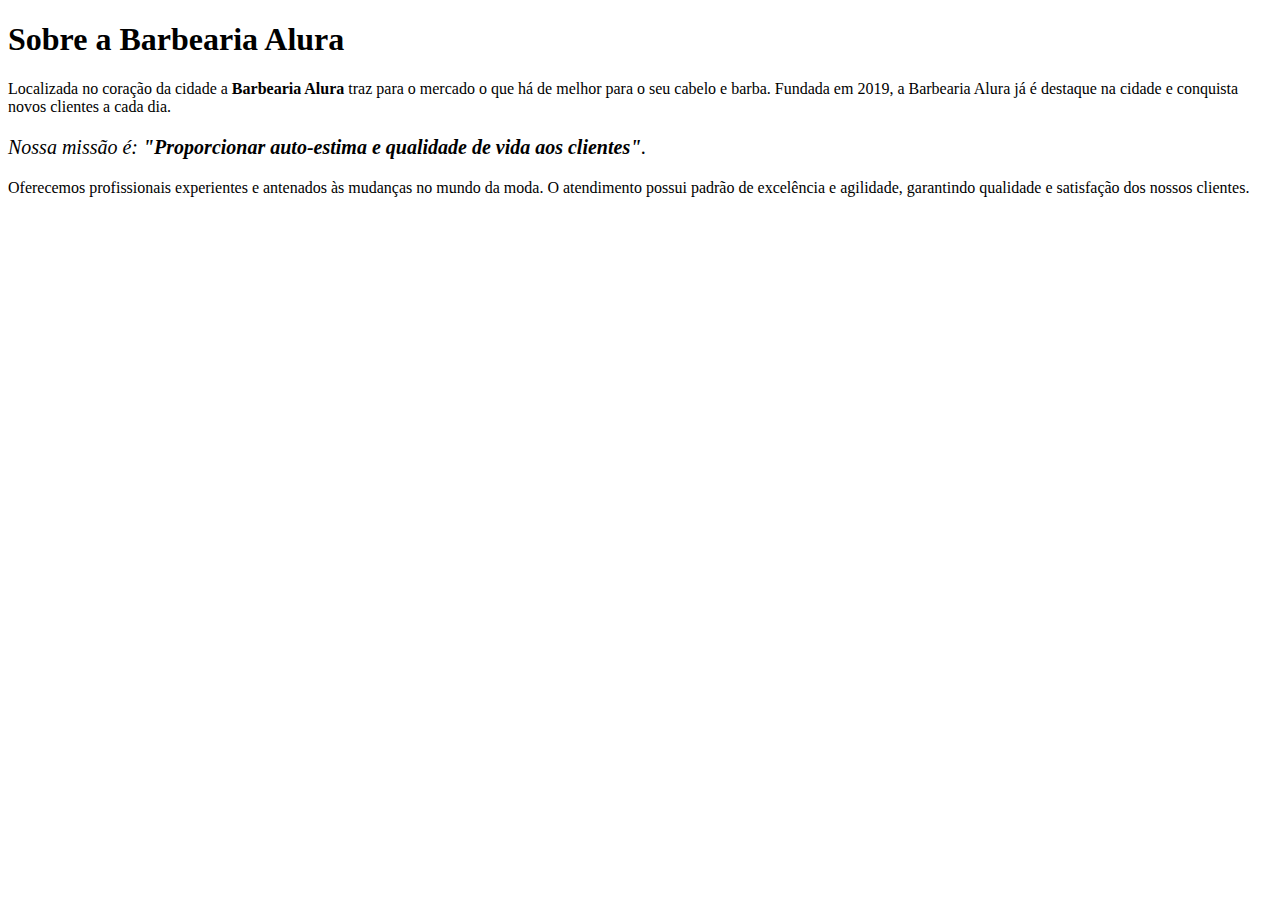
==== index.html @ a6365e01 "first commit" ====
<!DOCTYPE html>

<html lang="pt-br">

<head>
    <meta charset="UTF-8">
    <meta name="viewport" content="width=device-width, initial-scale=1.0">
    <title>Barbearia Alura</title>
</head>

<body>
 
    <h1>Sobre a Barbearia Alura</h1>

    <p>Localizada no coração da cidade a <b>Barbearia Alura</b> traz para o mercado o que há de melhor para o seu cabelo e barba. Fundada em 2019,
        a Barbearia Alura já é destaque na cidade e conquista novos clientes a cada dia.</p>

    <p style="font-size: 20px"><em>Nossa missão é: <b>"Proporcionar auto-estima e qualidade de vida aos clientes"</b>.</em></p>

    <p>Oferecemos profissionais experientes e antenados às mudanças no mundo da moda.
        O atendimento possui padrão de excelência e agilidade, garantindo qualidade e satisfação dos nossos clientes.</p>

</body>

</html>
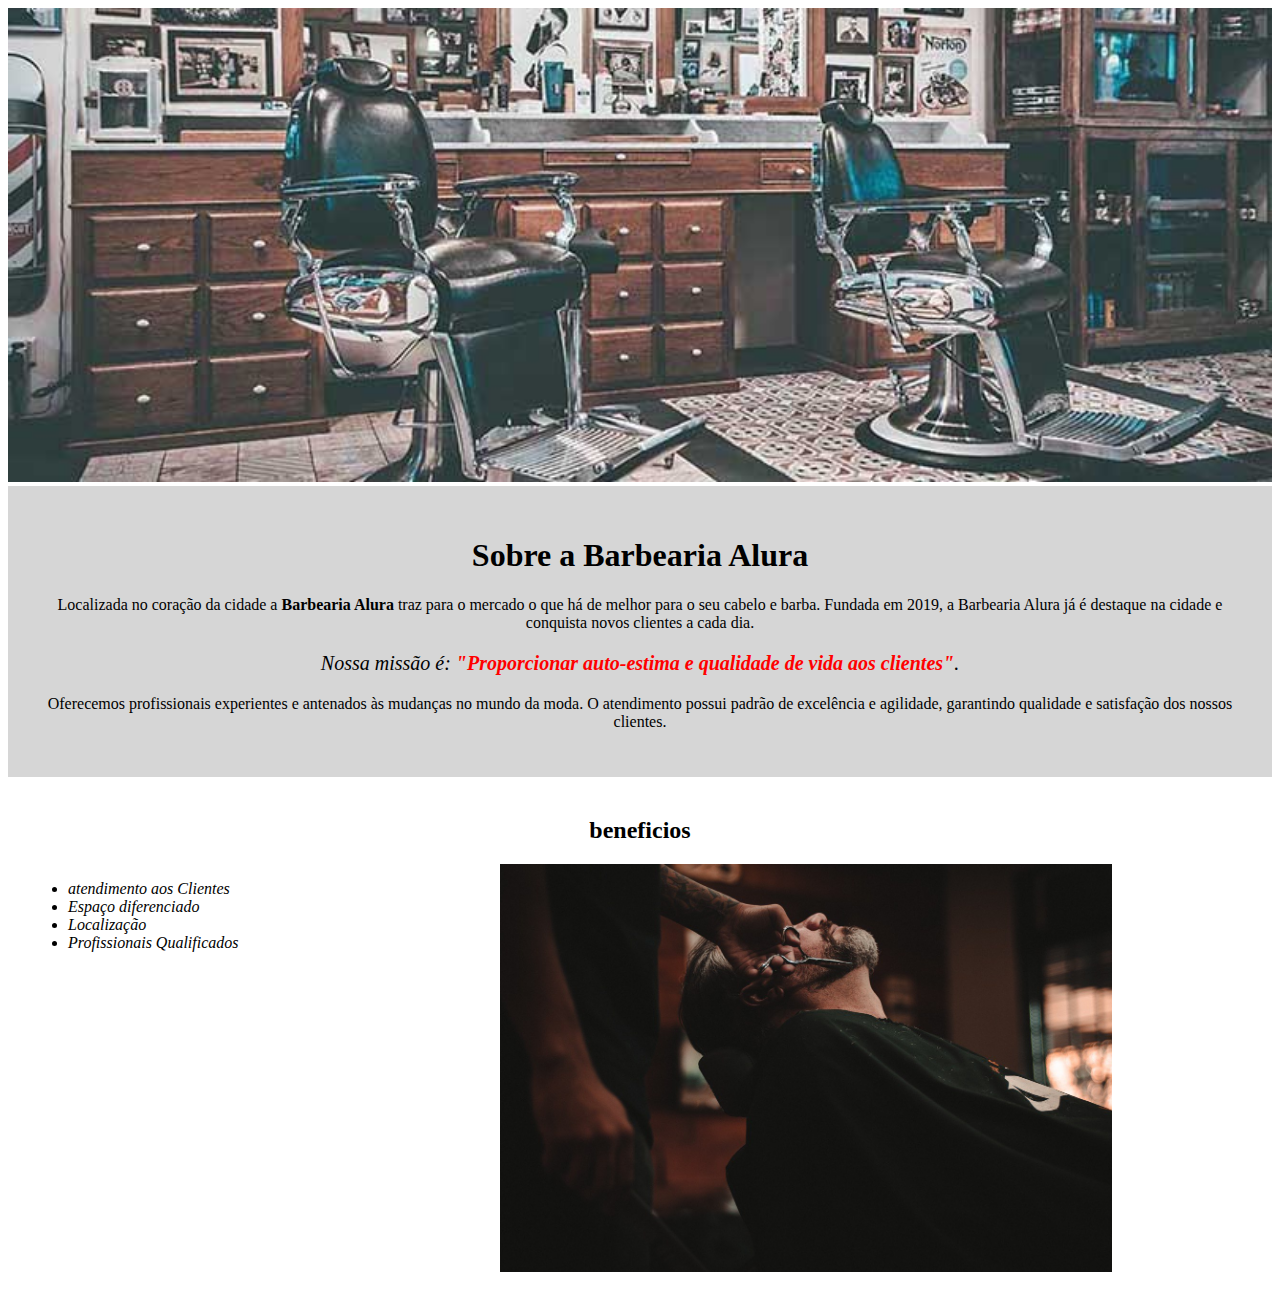
==== commit b4ff1771: "aula_05" ====
--- a/index.html
+++ b/index.html
@@ -5,21 +5,45 @@
 <head>
     <meta charset="UTF-8">
     <meta name="viewport" content="width=device-width, initial-scale=1.0">
+    <link rel="stylesheet" href="Style.css">
     <title>Barbearia Alura</title>
+
+
 </head>
 
 <body>
+    <img id="banner" src="banner.jpg">
+    
+    <div class="principal">
+
+        
  
-    <h1>Sobre a Barbearia Alura</h1>
+        <h1>Sobre a Barbearia Alura</h1>
 
-    <p>Localizada no coração da cidade a <b>Barbearia Alura</b> traz para o mercado o que há de melhor para o seu cabelo e barba. Fundada em 2019,
-        a Barbearia Alura já é destaque na cidade e conquista novos clientes a cada dia.</p>
+        <p>Localizada no coração da cidade a <b>Barbearia Alura</b> traz para o mercado o que há de melhor para o seu cabelo e barba. Fundada em 2019,
+            a Barbearia Alura já é destaque na cidade e conquista novos clientes a cada dia.</p>
 
-    <p style="font-size: 20px"><em>Nossa missão é: <b>"Proporcionar auto-estima e qualidade de vida aos clientes"</b>.</em></p>
+        <p id="missao" ><em>Nossa missão é: <b>"Proporcionar auto-estima e qualidade de vida aos clientes"</b>.</em></p>
 
-    <p>Oferecemos profissionais experientes e antenados às mudanças no mundo da moda.
-        O atendimento possui padrão de excelência e agilidade, garantindo qualidade e satisfação dos nossos clientes.</p>
+        <p>Oferecemos profissionais experientes e antenados às mudanças no mundo da moda.
+            O atendimento possui padrão de excelência e agilidade, garantindo qualidade e satisfação dos nossos clientes.</p>
+            
+    </div>
 
+    <div class="beneficios">
+
+        <h2>beneficios</h2>
+
+        <ul>
+            <li class="itens">atendimento aos Clientes</li>
+            <li class="itens">Espaço diferenciado</li>
+            <li class="itens">Localização</li>
+            <li class="itens">Profissionais Qualificados</li>
+        </ul>
+
+        <img src="beneficios.jpg" class="imagens-beneficios">
+
+    </div>
 </body>
 
 </html>
--- a/Style.css
+++ b/Style.css
@@ -0,0 +1,55 @@
+
+body{
+    
+}
+
+#banner{
+    width: 100%;
+}
+
+.principal{
+    background: #CCCC;
+    padding: 30px;
+}
+
+h1{
+    text-align: center;
+}
+
+p{
+    text-align: center;
+    
+}
+
+
+em b{
+    color: red;
+}
+
+#missao{
+    font-size: 20px;
+}
+
+.itens{
+    font-style: italic;
+}
+
+.beneficios{
+    background: #FFFF;
+    padding: 20px;
+}
+
+h2{
+    text-align: center;
+}
+
+ul{
+    display:inline-block;
+    vertical-align: top;
+    width: 20%;
+    margin-right:15% ;
+}
+
+.imagens-beneficios{
+    width: 50%;
+}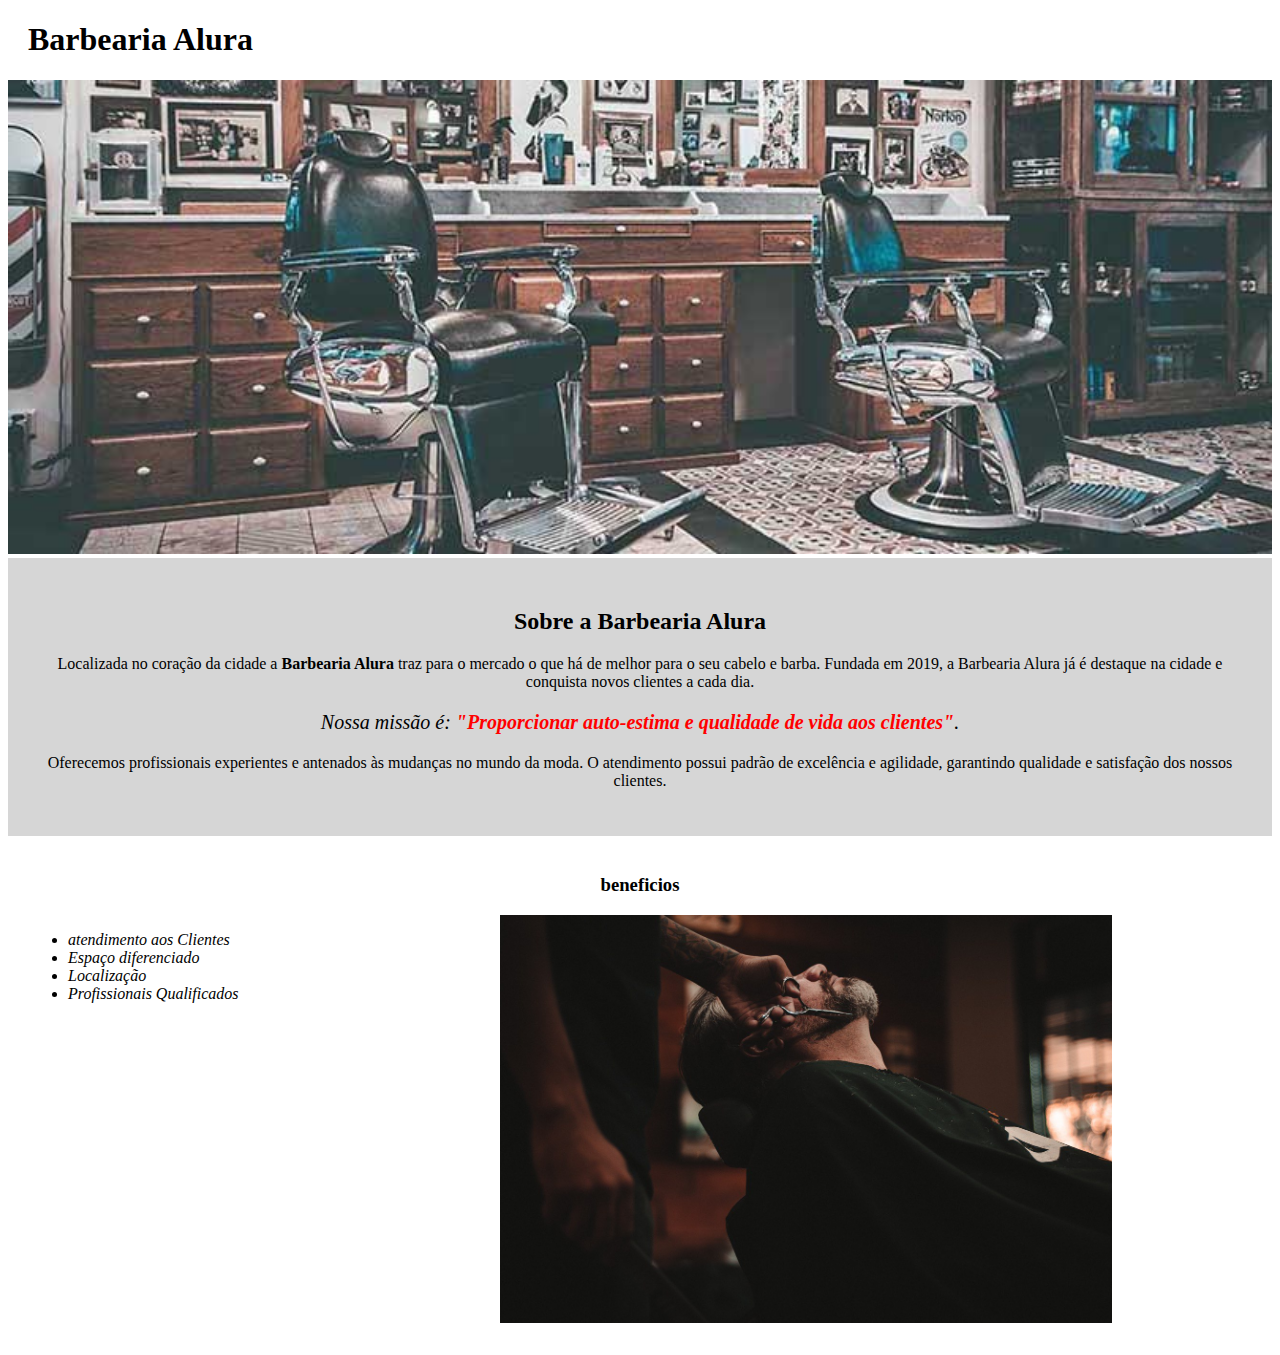
==== commit e012da13: "inciando a parte 2 do curso" ====
--- a/index.html
+++ b/index.html
@@ -12,13 +12,16 @@
 </head>
 
 <body>
+    <header>
+        <h1 class="titulo-principal">Barbearia Alura</h1>
+    </headder>
     <img id="banner" src="banner.jpg">
     
     <div class="principal">
 
         
  
-        <h1>Sobre a Barbearia Alura</h1>
+        <h2 class="titulo-centralizado">Sobre a Barbearia Alura</h2>
 
         <p>Localizada no coração da cidade a <b>Barbearia Alura</b> traz para o mercado o que há de melhor para o seu cabelo e barba. Fundada em 2019,
             a Barbearia Alura já é destaque na cidade e conquista novos clientes a cada dia.</p>
@@ -32,7 +35,7 @@
 
     <div class="beneficios">
 
-        <h2>beneficios</h2>
+        <h3 class="titulo-centralizado">beneficios</h3>
 
         <ul>
             <li class="itens">atendimento aos Clientes</li>
--- a/Style.css
+++ b/Style.css
@@ -1,6 +1,5 @@
-
-body{
-    
+.titulo-principal{
+    padding-left: 20px;
 }
 
 #banner{
@@ -12,7 +11,7 @@
     padding: 30px;
 }
 
-h1{
+.titulo-centralizado{
     text-align: center;
 }
 
@@ -39,10 +38,6 @@
     padding: 20px;
 }
 
-h2{
-    text-align: center;
-}
-
 ul{
     display:inline-block;
     vertical-align: top;
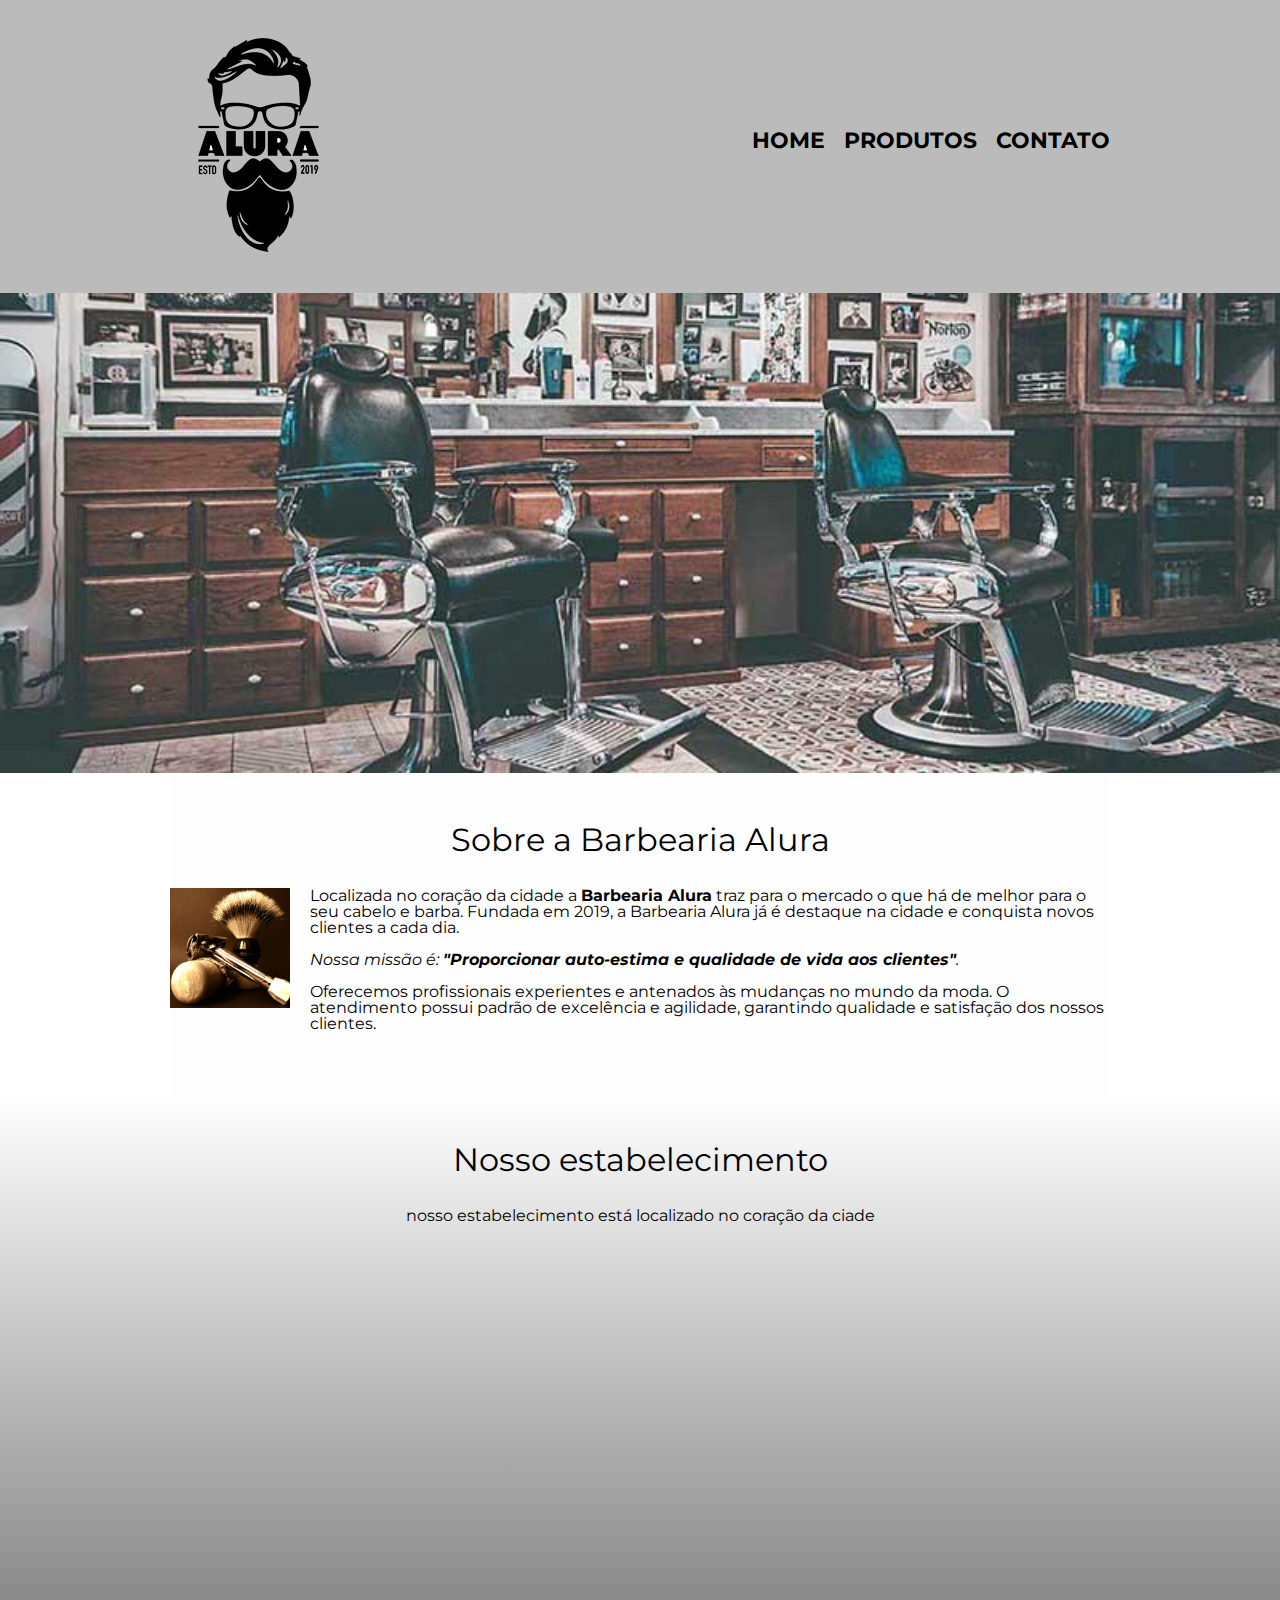
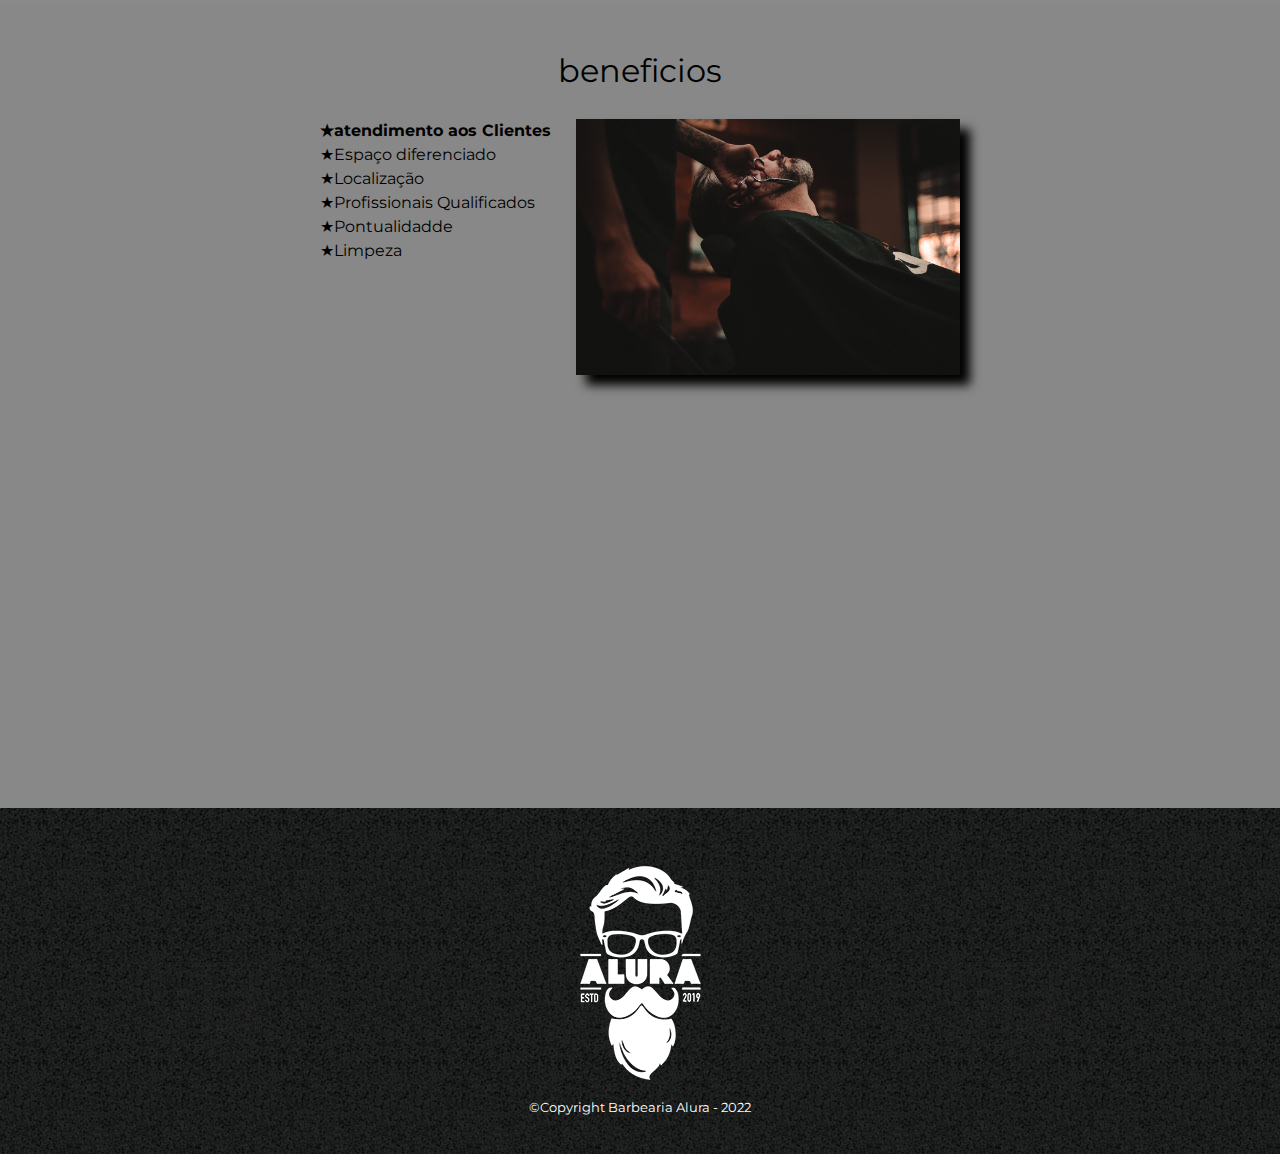
==== commit 5d0dff78: "finalizando" ====
--- a/index.html
+++ b/index.html
@@ -4,8 +4,10 @@
 
 <head>
     <meta charset="UTF-8">
-    <meta name="viewport" content="width=device-width, initial-scale=1.0">
-    <link rel="stylesheet" href="Style.css">
+    <meta name="viewport" content="width=device-width">
+    <link rel="stylesheet" href="style/reset.css">
+    <link rel="stylesheet" href="style/Style.css">
+    <link href="https://fonts.googleapis.com/css?family=Montserrat&display=swap" rel="stylesheet">
     <title>Barbearia Alura</title>
 
 
@@ -13,40 +15,76 @@
 
 <body>
     <header>
-        <h1 class="titulo-principal">Barbearia Alura</h1>
-    </headder>
-    <img id="banner" src="banner.jpg">
+        <div class="caixa">
+            <h1><img src="img/logo.png" alt="logo da barbearia Alura"></h1>
+
+            <nav>
+                <ul class="navegacao">
+                    <li><a href="index.html">Home</a></li>
+                    <li> <a href="produtos.html"> Produtos</a></li>
+                    <li><a href="contato.html">Contato</a></li>
+                </ul>
+            </nav>
+        </div>
+    </header>
+
+    <img class="banner" src="img/banner.jpg">
+
+    <main>
+
+        <section class="principal">
+
+            <h2 class="titulo-centralizado">Sobre a Barbearia Alura</h2>
+
+            <img class="utensilios" src="img/utensilios.jpg" alt="utensilios da barbearia">
+
+            <p>Localizada no coração da cidade a <b>Barbearia Alura</b> traz para o mercado o que há de melhor para o seu cabelo e barba. Fundada em 2019,
+                a Barbearia Alura já é destaque na cidade e conquista novos clientes a cada dia.</p>
+
+            <p id="missao" ><em>Nossa missão é: <b>"Proporcionar auto-estima e qualidade de vida aos clientes"</b>.</em></p>
+
+            <p>Oferecemos profissionais experientes e antenados às mudanças no mundo da moda.
+                O atendimento possui padrão de excelência e agilidade, garantindo qualidade e satisfação dos nossos clientes.</p>
+                
+        </section>
+
+        <section class="mapa">
+
+            <h3 class="titulo-centralizado">Nosso estabelecimento</h3>
+            <p>nosso estabelecimento está localizado no coração da ciade</p>
+            <div class="mapa-conteudo">
+                <iframe src="https://www.google.com/maps/embed?pb=!1m18!1m12!1m3!1d3656.448598130907!2d-46.634653385542414!3d-23.588239368469353!2m3!1f0!2f0!3f0!3m2!1i1024!2i768!4f13.1!3m3!1m2!1s0x94ce5a2b2ed7f3a1%3A0xab35da2f5ca62674!2sCaelum%20-%20Escola%20de%20Tecnologia!5e0!3m2!1spt-BR!2sbr!4v1580916426151!5m2!1spt-BR!2sbr" width="100%" height="300" frameborder="0" style="border:0;" allowfullscreen=""></iframe>
+            </div>
+
+        </section>
+
+        <section class="beneficios">
+
+            <h3 class="titulo-centralizado">beneficios</h3>
+
+            <div class="conteudo-beneficios">
+                <ul class="lista-beneficios">
+                    <li class="itens">atendimento aos Clientes</li>
+                    <li class="itens">Espaço diferenciado</li>
+                    <li class="itens">Localização</li>
+                    <li class="itens">Profissionais Qualificados</li>
+                    <li class="itens">Pontualidadde</li>
+                    <li class="itens">Limpeza</li>
+                </ul><img src="img/beneficios.jpg" class="imagem-beneficios">
+            </div>
+
+            
+            <div class="video"><iframe width="100%" height="315" src="https://www.youtube.com/embed/wcVVXUV0YUY" frameborder="0" allow="accelerometer; autoplay; encrypted-media; gyroscope; picture-in-picture" allowfullscreen></iframe></div>
+
+        </section>
+    </main>
     
-    <div class="principal">
+    <footer>
 
-        
- 
-        <h2 class="titulo-centralizado">Sobre a Barbearia Alura</h2>
+        <img src="img/logo-branco.png" alt="logo da barbearia Alura">
+        <p class="copyright">&copy;Copyright Barbearia Alura - 2022</p>
 
-        <p>Localizada no coração da cidade a <b>Barbearia Alura</b> traz para o mercado o que há de melhor para o seu cabelo e barba. Fundada em 2019,
-            a Barbearia Alura já é destaque na cidade e conquista novos clientes a cada dia.</p>
-
-        <p id="missao" ><em>Nossa missão é: <b>"Proporcionar auto-estima e qualidade de vida aos clientes"</b>.</em></p>
-
-        <p>Oferecemos profissionais experientes e antenados às mudanças no mundo da moda.
-            O atendimento possui padrão de excelência e agilidade, garantindo qualidade e satisfação dos nossos clientes.</p>
-            
-    </div>
-
-    <div class="beneficios">
-
-        <h3 class="titulo-centralizado">beneficios</h3>
-
-        <ul>
-            <li class="itens">atendimento aos Clientes</li>
-            <li class="itens">Espaço diferenciado</li>
-            <li class="itens">Localização</li>
-            <li class="itens">Profissionais Qualificados</li>
-        </ul>
-
-        <img src="beneficios.jpg" class="imagens-beneficios">
-
-    </div>
+    </footer>
 </body>
 
 </html>
--- a/style/Style.css
+++ b/style/Style.css
@@ -0,0 +1,266 @@
+body{
+    font-family: 'Montserrat', sans-serif;;
+}
+
+header{
+    background: #BBBBBB;
+    padding: 20px 0;
+}
+
+.caixa{
+    position: relative;
+    width: 940px;
+    margin: 0 auto;
+}
+
+nav{
+    position: absolute;
+    top: 110px;
+    right: 0;
+}
+
+nav li{
+    display: inline;
+    margin: 0 0 0 15px;
+}
+
+nav a{
+    text-transform: uppercase;
+    color: #000000;
+    font-weight: bold;
+    font-size: 22px;
+    text-decoration: none;
+}
+
+.produtos{
+    width: 940px;
+    margin: 0 auto;
+    padding: 50px 0px;
+}
+
+nav a:hover{
+    text-decoration: underline;
+    color: #c78c19;
+}
+
+.produtos li {
+    display: inline-block;
+    text-align: center;
+    width: 30%;
+    vertical-align: top;
+    margin: 0 1.5%;
+    padding: 30px 20px ;
+    box-sizing: border-box;
+    border: black 2px solid;
+    border-radius: 10px;
+}
+
+.produtos li:hover {
+    border-color: #c78c19;
+}
+
+.produtos li:active{
+    border-color: #088C19;
+}
+
+.produtos li:hover h2 {
+    font-size: 34px;
+}
+
+.produtos h2{
+    font-size: 30px;
+    font-weight: bold;
+}
+
+.produtos-descricao{
+    font-size: 18px;
+}
+
+.produtos-preco{
+    font-size: 22px;
+    font-weight: bold;
+    margin-top: 10px;
+}
+
+footer{
+    text-align: center;
+    background: url("../img/bg.jpg");
+    padding: 40px 0px;
+}
+
+
+.copyright{
+    font-size: 13px;
+    color: #FFFF;
+}
+
+
+
+form{
+    margin: 40px 0;
+}
+
+form label, form legend{
+    display: block;
+    font-size: 20px;
+    margin: 0 0 10px;
+}
+
+.input-padrao{
+    display: block;
+    margin-bottom: 20px;
+    padding: 10px 25px;
+    width: 50%;
+}
+
+.checkbox{
+    margin: 20px 20px;
+}
+
+.enviar{
+    width: 40%;
+    padding: 15px 0;
+    background: orange;
+    color: white;
+    font-weight: bold;
+    border: none;
+    border-radius: 5px;
+    font-size: 18px;
+    transition: 1s background; 
+    cursor: pointer;
+}
+
+.enviar:hover{
+    background: darkorange;
+    transform: scale(1.2);
+}
+
+table{
+    margin: 20px 0 40px;
+}
+
+thead{
+    background: #555555;
+    color: white;
+    font-weight: bold;
+}
+
+td, th{
+    border: 1px solid black;
+    padding: 8px 15px ;
+}
+
+.banner{
+    width: 100%;
+}
+
+.titulo-centralizado{
+    text-align: center;
+    font-size: 2em;
+    margin: 0 0 1em;
+    clear: left;
+}
+
+.principal{
+    padding: 3em 0;
+    background: #FEFEFE;
+    width: 940px;
+    margin: 0 auto;
+    
+}
+
+.principal p {
+    margin: 0 0 1em;
+}
+
+.principal  b{
+    font-weight: bold;
+}
+
+.principal em{
+    font-style: italic;
+}
+
+.beneficios{
+    padding: 3em 0;
+    background: #888888;
+}
+
+.conteudo-beneficios{
+    width: 640px;
+    margin: 0 auto;
+}
+
+.imagem-beneficios{
+    width: 60%;
+    opacity: 1;
+    transform: 400ms;
+    box-shadow: 10px 10px 10px  black;
+}
+
+.imagem-beneficios:hover{
+    opacity: 0.5;
+}
+
+.lista-beneficios{
+    width: 40%;
+    display: inline-block;
+    vertical-align: top;
+
+}
+
+.itens{
+    line-height: 1.5em;
+}
+
+.itens:first-child{
+    font-weight: bold;
+}
+
+.itens::before{
+    content:"★";
+}
+
+.utensilios{
+    width: 120px;
+    float: left;
+    margin: 0 20px 20px 0;
+}
+
+.mapa{
+    padding: 3em 0;   
+    background: linear-gradient(#FEFEFE, #888888);
+}
+
+.mapa p{
+    margin: 0 0 2em;
+    text-align: center;
+}
+
+.mapa-conteudo{
+    width: 940px;
+    margin: 0 auto;
+}
+
+.video{
+    width: 560px;
+    margin: 2em auto;
+
+}
+
+
+@media screen and (max-width: 480px) { 
+    .caixa, .principal, .conteudo-beneficios, .mapa-conteudo, .video {
+        width: auto;
+    }
+
+    h1{
+        text-align: center;
+    }
+    nav {
+        position:static;
+    }
+    .lista-beneficios, imagem-beneficios {
+        width: 100%
+    }
+}